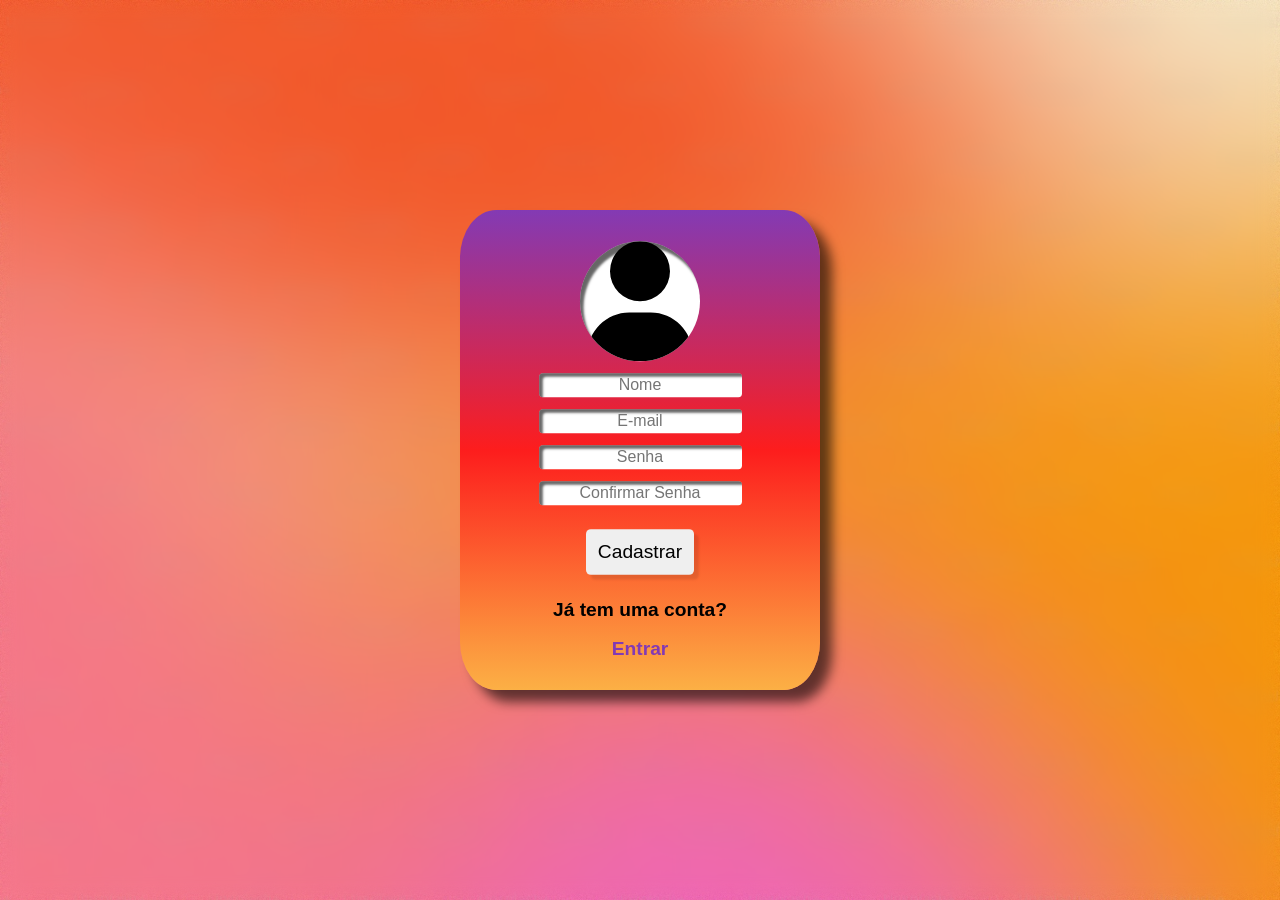
==== cadastro.html @ dee24153 "Add files via upload" ====
<!DOCTYPE html>
<html lang="en">
<head>
    <meta charset="UTF-8">
    <link rel="stylesheet" href="style.css">
    <meta name="viewport" content="width=device-width, initial-scale=1.0">
    <title>Document</title>
</head>

<body>
    
    <form>
        <div class="container">
            <div class="loginIMG">
                <div class="userIMG">
                    <img id="img" src="./image/user-solid.svg" alt="loginIMG" width="200px" height="200px" style="border-radius: 50%;">
                </div>
                
                <div class="input-group">
                    <input type="text" id="usuario" placeholder="Nome" required/>
                    <input type="email" id="usuario" placeholder="E-mail" required/>
                    <input type="password" id="senha" placeholder="Senha" required/>
                    <input type="password" id="senha" placeholder="Confirmar Senha" required/>
                </div>
                
                <button type="submit" style="margin-top: 10px;">Cadastrar</button>
                
                
                <div class="textoB">
                    <p>Já tem uma conta?</p>
                    <a href="index.html">
                        <p><strong>Entrar</strong></p>
                    </a>
                </div>
            </div>
        </div>
        
    </form>
    <script src="source.js"></script>
</form>
</body>
</html>
---- style.css ----
body{
    background-image: url('./image/background.jpg');
    
    background-size: cover; /* Faz a imagem cobrir toda a tela */
    background-position: center; /* Centraliza a imagem */
    background-repeat: no-repeat; /* Evita repetição da imagem */
    height: 100vh;
    display: flex;
    flex-wrap: wrap;
    align-items: center;
    flex-direction: column;
    justify-content: center;

}
*{

    margin: 0;
    padding: 0;
    box-sizing: border-box;
    font-family: Arial, sans-serif;

}
.userIMG{
    width: 100px;
    height: 100px;
    border-radius: 50%;
    background-color: white;
}

 img{
    
     box-shadow: inset 3px 5px 2px rgba(0, 0, 0, 0.6);
     transition: transform 0.6s ease-in-out;
     width: 100px;
     height: 100px;

 }
.loginIMG{
   
    transition: 0.6s ease-in-out;
    box-shadow: 10px 10px 10px rgba(0, 0, 0, 0.6);
    border-radius: 10%;
    background:linear-gradient( #833AB4, #FD1D1D, #FCB045);
    width:300px;
    height: 400px;
    display: flex;
    flex-wrap: wrap;
    align-items: center;
    justify-content: center;
    flex-direction: column;
    transform: scale(0.8);  
    animation: grow 0.8s ease-in-out forwards;

}

input{
    box-shadow: inset 3px 3px 2px rgba(0, 0, 0, 0.6);
    display: flex;
    border:none;
    border-radius: 3px;
    height: 20px;;
    background-color: rgb(255, 255, 255);
    
    
    
}
input::placeholder {
    text-align: center;
    width: 100%;
    display: block;
}
.input-group{
    gap:10px;
    margin-top: 10px;
    display: flex;
    align-items: center;
    flex-direction: column;
    justify-content: space-around;
    margin-bottom: 10px;
}
p{
    
    margin-top: 10px;
}

a{
    transition: 0.4s;
    font-weight: bold;
    text-decoration: none;
    color:#833AB4;
}
button{

    
    transition: 0.6s;
    padding: 10px;

    color: black;
    border: none;
    border-radius: 4px;
    font-size: 16px;
    box-shadow: 4px 4px 2px rgba(0, 0, 0, 0.1);
    cursor: pointer;
}

.textoA{
    
    font-weight: 600;
    margin-top: 10px;
    
    display:flex;
    justify-content: space-between;
    align-items: center;
    flex-direction: column;
}

/* .loginIMG:hover{

    transform: scale(1.2);
} */
 a:hover{
    transform: scale(1.2);
    

}
body::before {
    content: "";
    position: absolute;
    top: 0;
    left: 0;
    width: 100%;
    height: 100%;
    background: inherit; /* Pega a imagem de fundo */
    filter: blur(10px); /* Aplica o blur */
    z-index: -1; /* Mantém o fundo atrás de todo o conteúdo */
}
.textoB{
    font-weight: 600;
    margin-top: 10px;
    gap: 5px;
    display:flex;
    justify-content: center;
    align-items: center;
    flex-direction: column;
}
.textoC{
    font-weight: 600;
    margin-top: 10px;
    gap: 5px;
    display:flex;
    justify-content: center;
    align-items: center;
    flex-direction: column;
}

@keyframes grow {
    from {
        transform: scale(0.8);
    }
    to {
        transform: scale(1.2);
    }
}
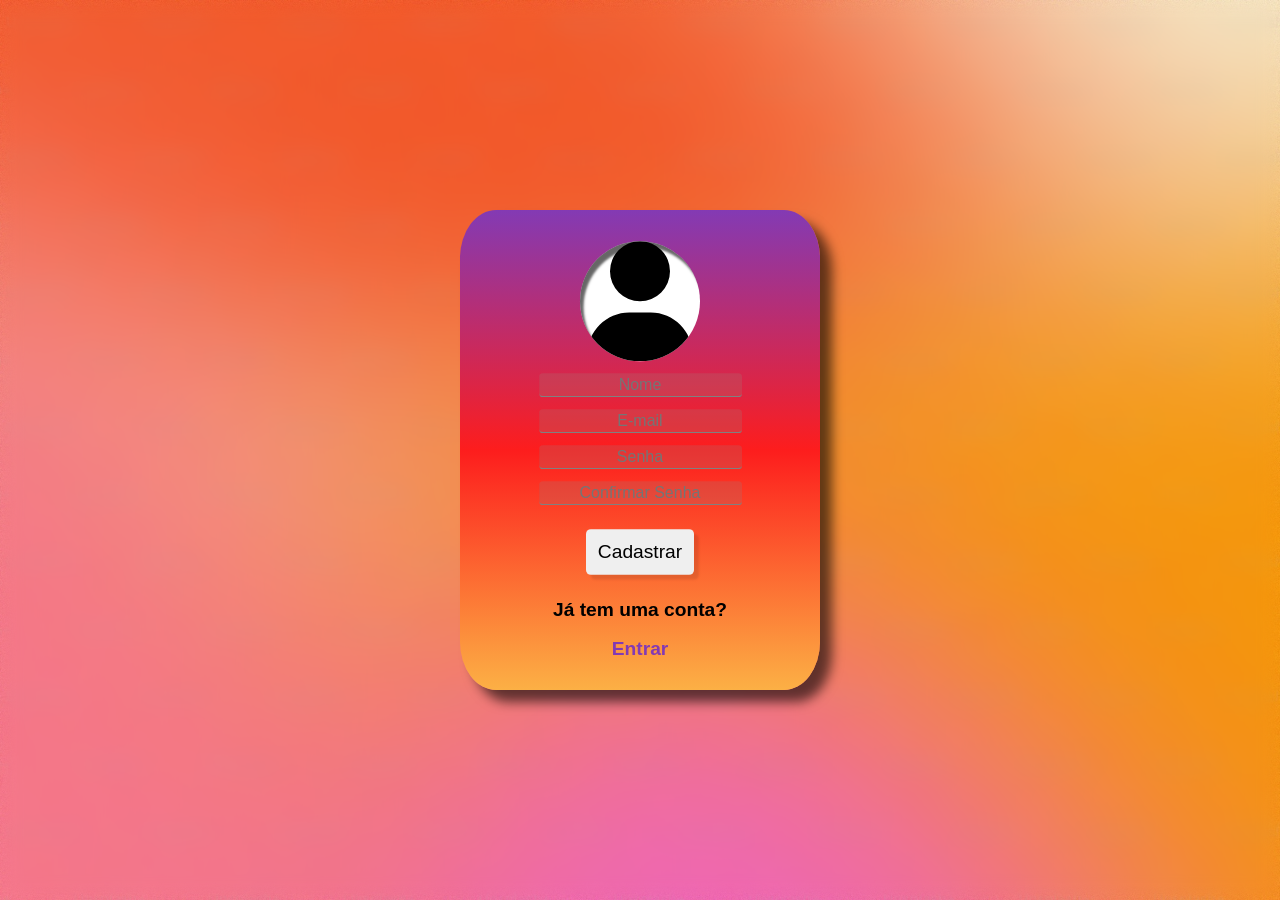
==== commit f95a461f: "modified:   cadastro.html 	modified:   criarSenha.html 	modified:   index.html 	modified:   style.cs" ====
--- a/cadastro.html
+++ b/cadastro.html
@@ -10,7 +10,7 @@
 <body>
     
     <form>
-        <div class="container">
+        
             <div class="loginIMG">
                 <div class="userIMG">
                     <img id="img" src="./image/user-solid.svg" alt="loginIMG" width="200px" height="200px" style="border-radius: 50%;">
@@ -33,7 +33,7 @@
                     </a>
                 </div>
             </div>
-        </div>
+        
         
     </form>
     <script src="source.js"></script>
--- a/style.css
+++ b/style.css
@@ -10,6 +10,15 @@
     align-items: center;
     flex-direction: column;
     justify-content: center;
+
+}
+.loginIMG #p3{
+    flex-wrap: wrap;
+    display: flex;
+    align-items: center;
+    justify-content: center;
+    flex-direction: row;
+
 
 }
 *{
@@ -35,6 +44,7 @@
      height: 100px;
 
  }
+ 
 .loginIMG{
    
     transition: 0.6s ease-in-out;
@@ -49,20 +59,37 @@
     justify-content: center;
     flex-direction: column;
     transform: scale(0.8);  
+   
     animation: grow 0.8s ease-in-out forwards;
 
 }
+input:hover{
 
+
+    background: transparent;
+    outline: none; /* Opcional: remove a borda de foco */
+    box-shadow: none; /* Opcional: remove qualquer sombra aplicada */
+    
+    color: grey;
+}
 input{
-    box-shadow: inset 3px 3px 2px rgba(0, 0, 0, 0.6);
+   
     display: flex;
     border:none;
+    border-bottom:1px solid grey;
     border-radius: 3px;
     height: 20px;;
-    background-color: rgb(255, 255, 255);
+    background-color: rgba(167, 115, 115, 0.274);
+    transition: 0.8s;
     
     
+}
+input:focus {
+    background: transparent;
+    outline: none; /* Opcional: remove a borda de foco */
+    box-shadow: none; /* Opcional: remove qualquer sombra aplicada */
     
+    color: grey;
 }
 input::placeholder {
     text-align: center;
@@ -104,14 +131,14 @@
 }
 
 .textoA{
-    
+    gap:15px;
     font-weight: 600;
     margin-top: 10px;
-    
+    font-size: 14px;
     display:flex;
     justify-content: space-between;
     align-items: center;
-    flex-direction: column;
+    flex-direction: row;
 }
 
 /* .loginIMG:hover{
@@ -119,7 +146,7 @@
     transform: scale(1.2);
 } */
  a:hover{
-    transform: scale(1.2);
+    transform: scale(1.1);
     
 
 }
@@ -144,7 +171,7 @@
     flex-direction: column;
 }
 .textoC{
-    font-weight: 600;
+    font-weight: bold;
     margin-top: 10px;
     gap: 5px;
     display:flex;
